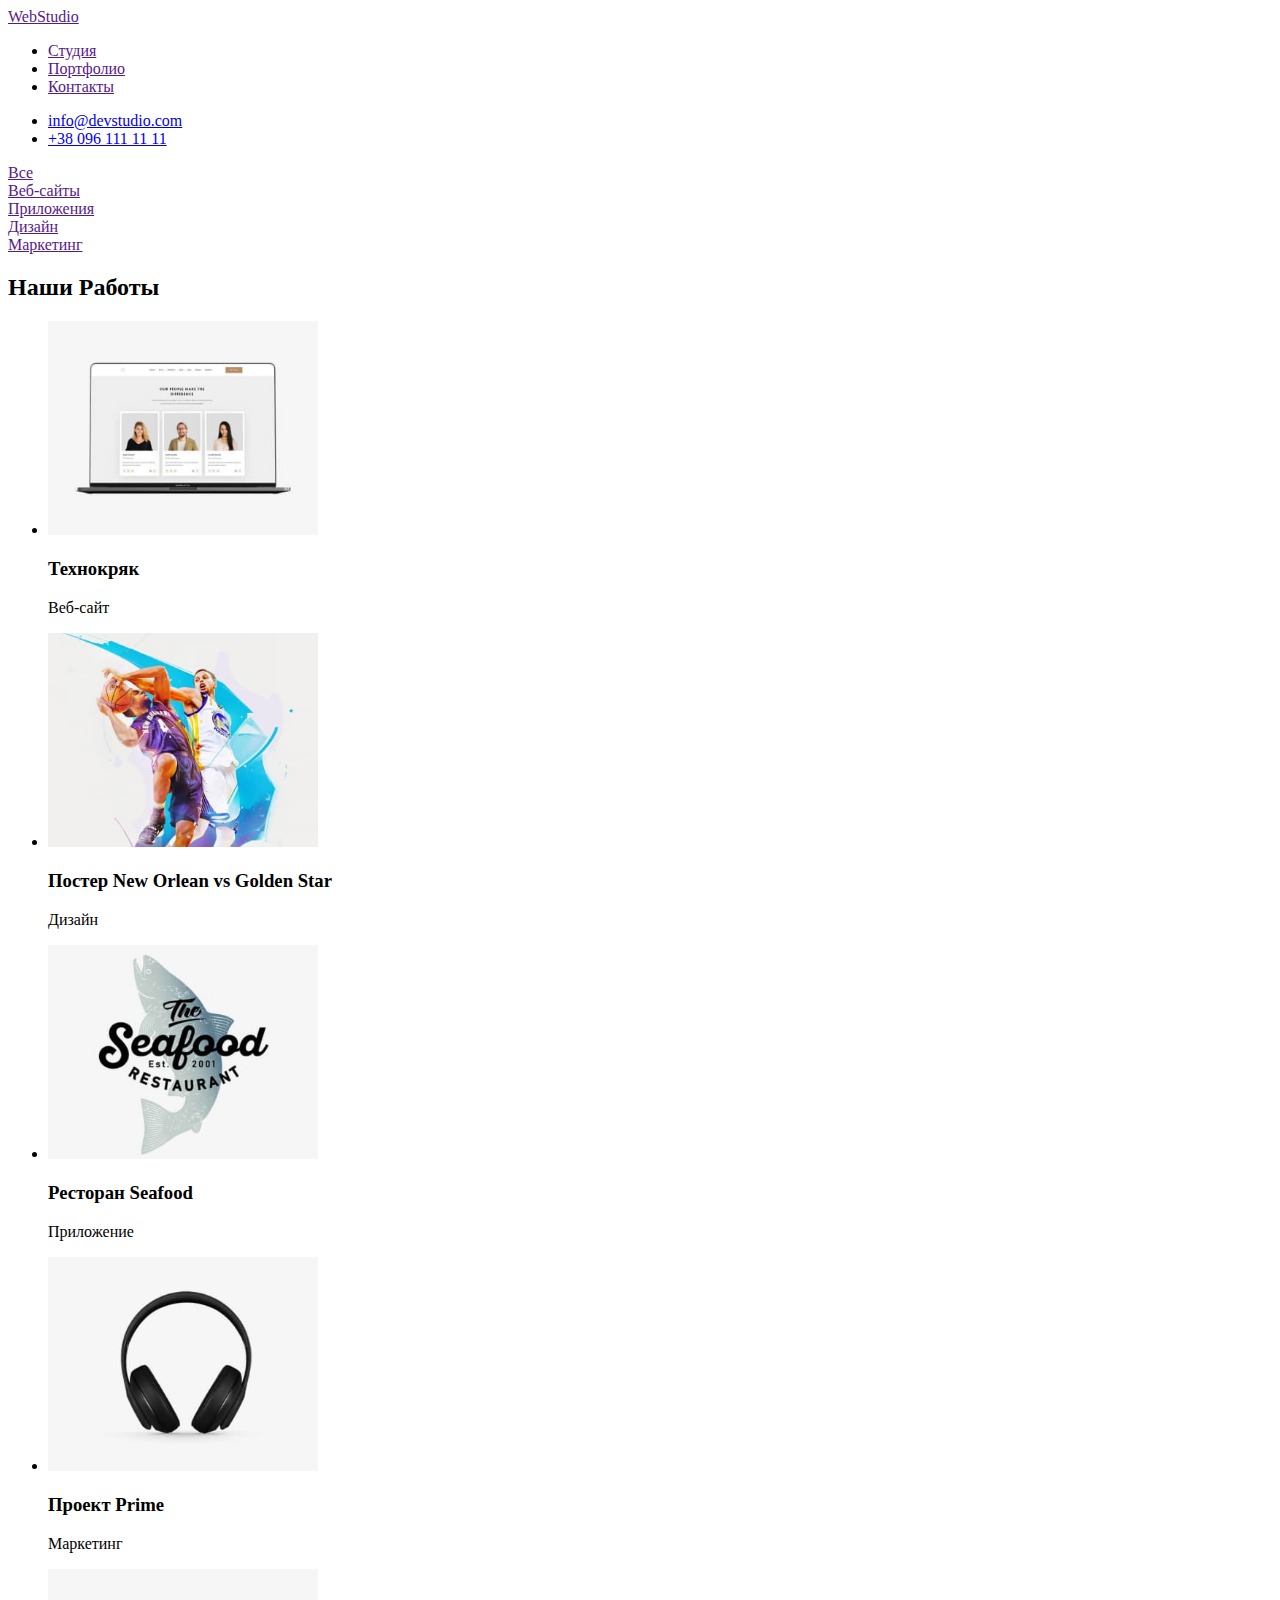
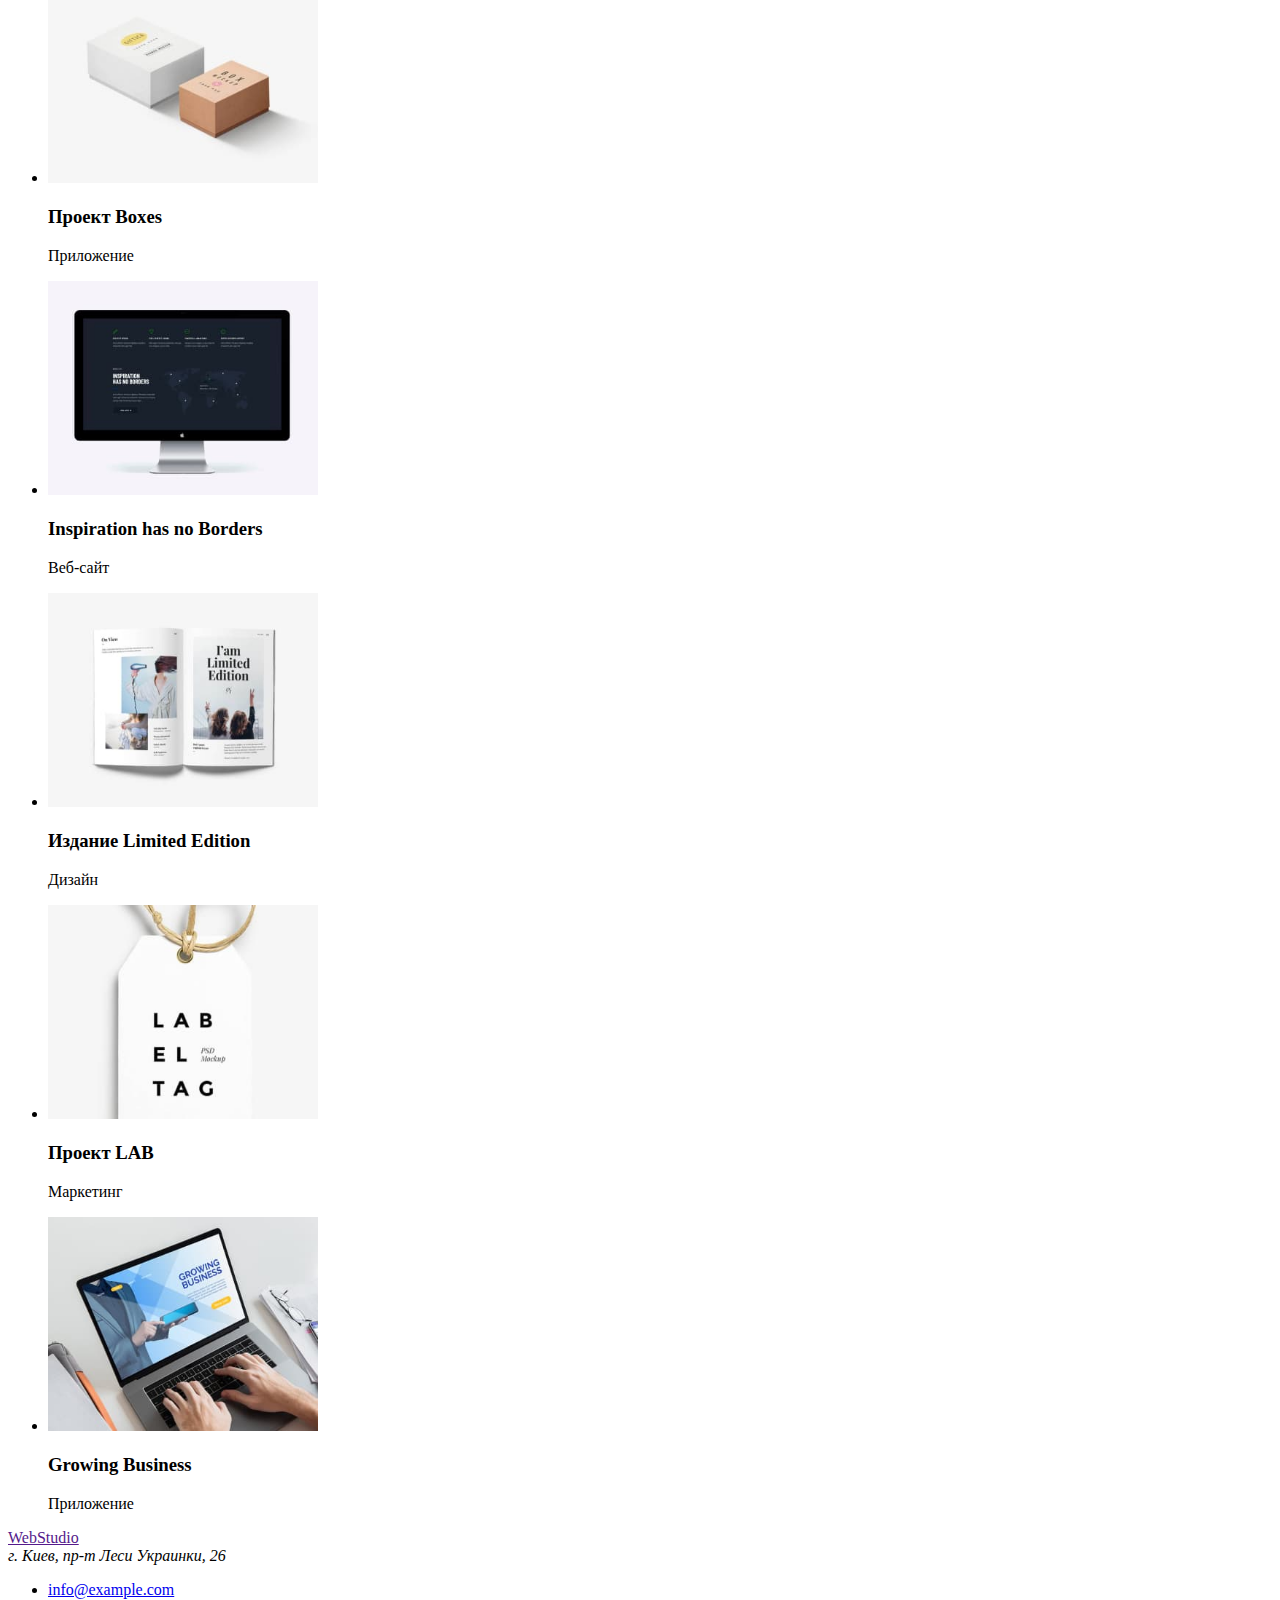
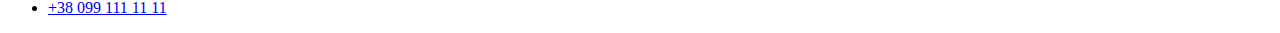
==== portfolio.html @ de70c95e "Pics pressed" ====
<!DOCTYPE html>
<html lang="en">
<head>
    <meta charset="UTF-8">
    <meta http-equiv="X-UA-Compatible" content="IE=edge">
    <meta name="viewport" content="width=device-width, initial-scale=1.0">
    <title>Document</title>
</head>
    <body>
        <header>
            <nav>
                <a href="">WebStudio</a>
                
                <ul>
                    <li><a href="">Студия</a></li>
                    <li><a href="">Портфолио</a></li>
                    <li><a href="">Контакты</a></li>
                
                </ul>
            </nav>

                <ul>
                    <li><a href="mailto:">info@devstudio.com</a></li>
                    <li><a href="tel:">+38 096 111 11 11</a></li>
                </ul>

        </header>
        <main>
                       

<section>
<li><a href="">Все</a></li>
<li><a href="">Веб-сайты</a></li>
<li><a href="">Приложения</a></li>
<li><a href="">Дизайн</a></li>
<li><a href="">Маркетинг</a></li>
</section>
 
        <section>

            <h2>Наши Работы</h2>

            <ul>
                <li>
                    <img src="./img/1.jpg" alt="Технокряк" width="270">
                    <h3>Технокряк</h3>
                    <p>
                        Веб-сайт
                    </p>
                </li>

                <li>
                    <img src="./img/2.jpg" alt="NO" width="270">
                    <h3>Постер New Orlean vs Golden Star</h3>
                    <p>
                        Дизайн
                    </p>
                </li>

                <li>
                    <img src="./img/3.jpg" alt="Resto" width="270">
                    <h3>Ресторан Seafood</h3>
                    <p>
                        Приложение
                    </p>
                </li>

                <li>
                    <img src="./img/4.jpg" alt="Уши" width="270">
                    <h3>Проект Prime</h3>
                    <p>
                        Маркетинг
                    </p>
                </li>

                <li>
                    <img src="./img/5.jpg" alt="Коробки" width="270">
                    <h3>Проект Boxes</h3>
                    <p>
                        Приложение
                    </p>
                </li>

                <li>
                    <img src="./img/6.jpg" alt="Моник" width="270">
                    <h3>Inspiration has no Borders</h3>
                    <p>
                        Веб-сайт
                    </p>

                </li><li>
                    <img src="./img/7.jpg" alt="Книга" width="270">
                    <h3>Издание Limited Edition</h3>
                    <p>
                        Дизайн
                    </p>
                </li>

                <li>
                    <img src="./img/8.jpg" alt="Бирка" width="270">
                    <h3>Проект LAB</h3>
                    <p>
                        Маркетинг
                    </p>
                </li>

                <li>
                    <img src="./img/9.jpg" alt="Ноут" width="270">
                    <h3>Growing Business</h3>
                    <p>
                        Приложение
                    </p>
                </li>
            </ul>
        </section>
        </main>
        <footer>
            
                <a href="">WebStudio</a>
                <address>г. Киев, пр-т Леси Украинки, 26</address>
                    
            <ul>
                <li><a href="mailto:">info@example.com</a></li>
                <li><a href="tel:">+38 099 111 11 11</a></li>
            </ul>
        </footer>

    </body>
</html>
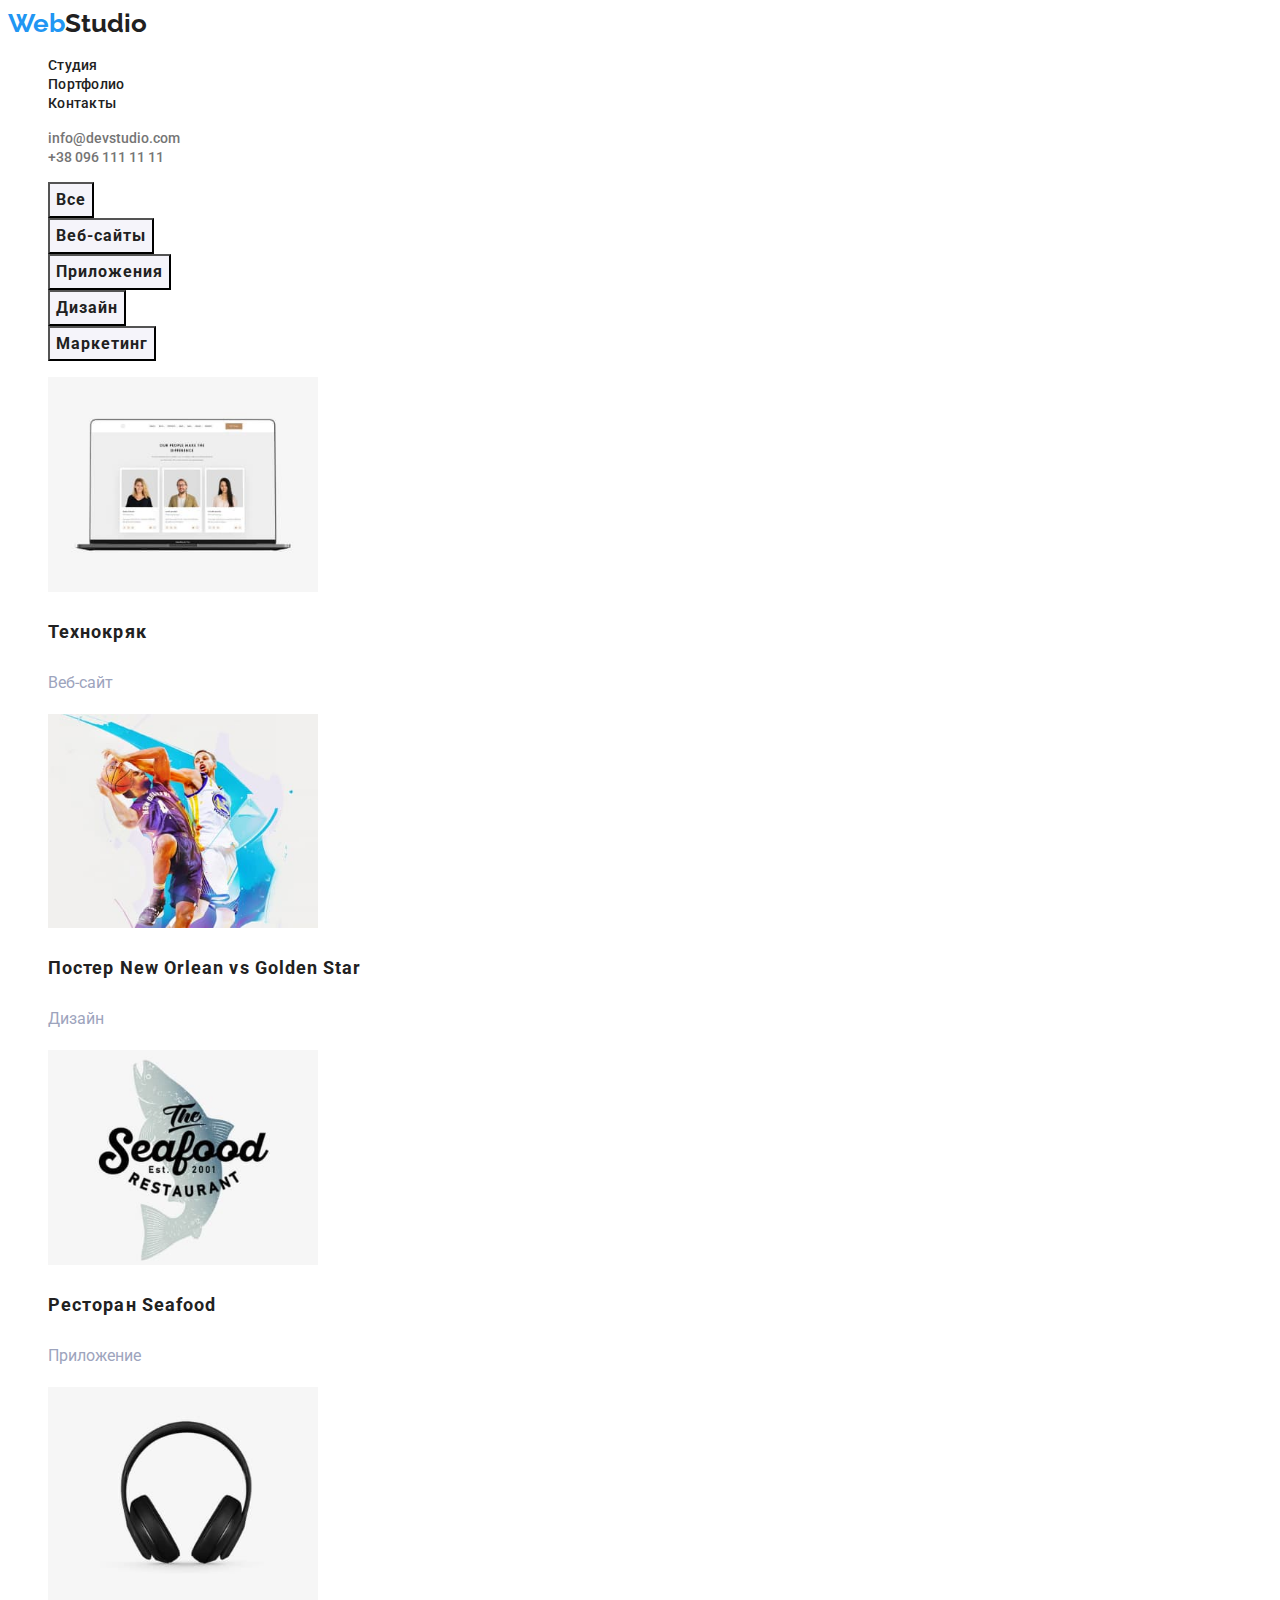
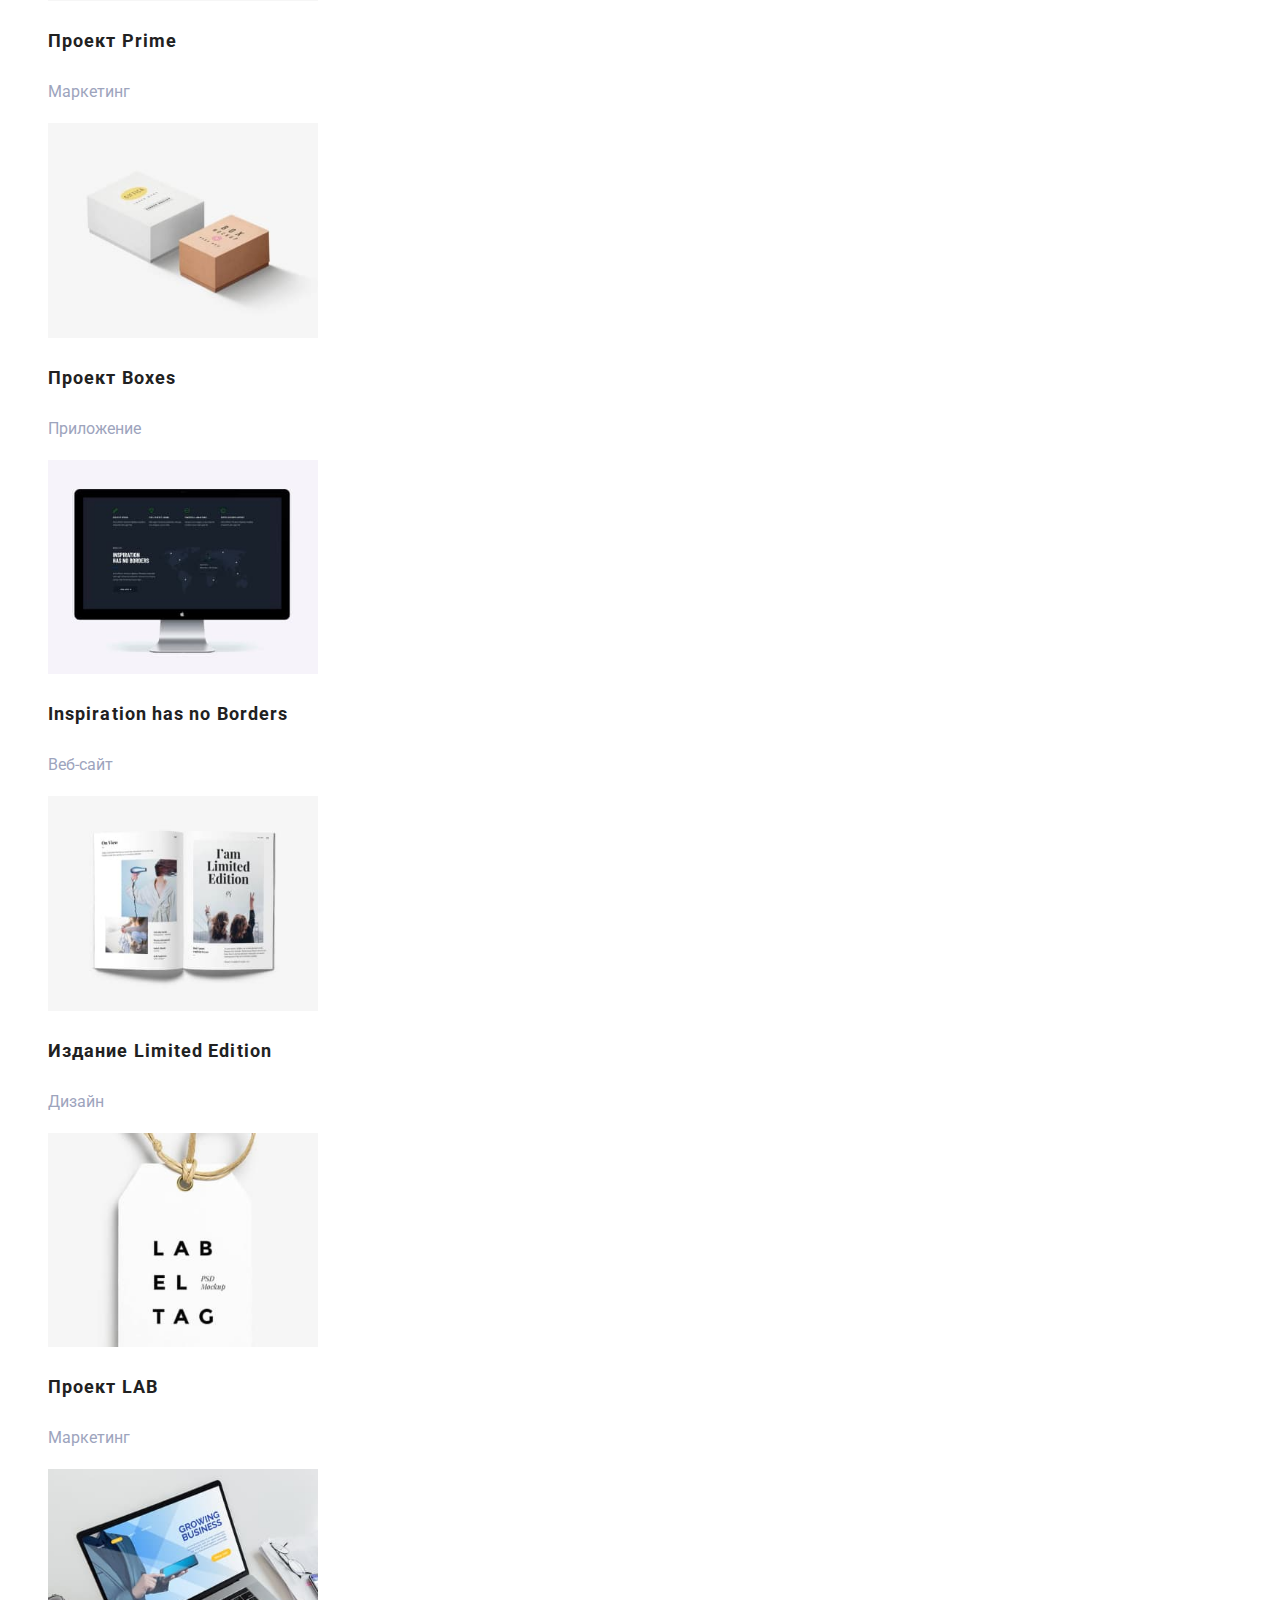
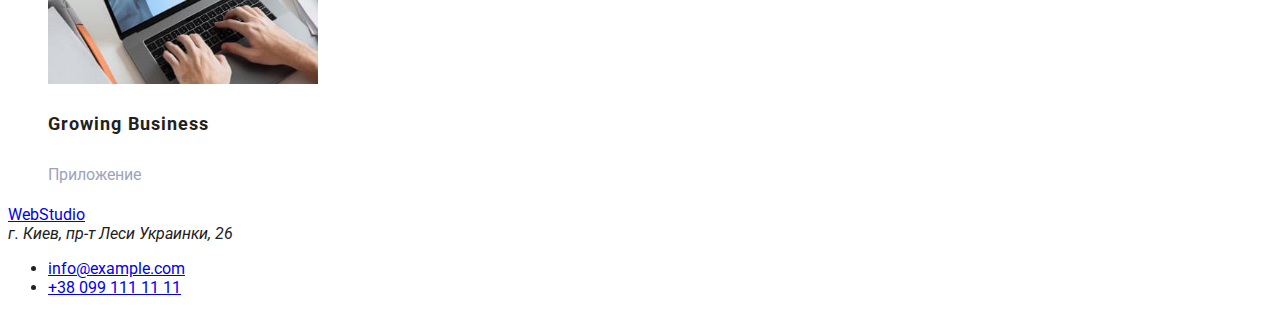
==== commit 4160786b: "Modified" ====
--- a/portfolio.html
+++ b/portfolio.html
@@ -1,50 +1,63 @@
 <!DOCTYPE html>
-<html lang="en">
+<html lang="ru">
+
 <head>
     <meta charset="UTF-8">
     <meta http-equiv="X-UA-Compatible" content="IE=edge">
     <meta name="viewport" content="width=device-width, initial-scale=1.0">
-    <title>Document</title>
+    <title>Portfolio</title>
+    <link rel="stylesheet" href="./css/styles.css">
+    <link rel="preconnect" href="https://fonts.googleapis.com">
+    <link rel="preconnect" href="https://fonts.gstatic.com" crossorigin>
+    <link
+        href="https://fonts.googleapis.com/css2?family=Raleway:wght@700&family=Roboto:wght@400;500;700;900&display=swap"
+        rel="stylesheet">
+    <link rel="stylesheet" href="./css/styles.css" />
 </head>
-    <body>
-        <header>
-            <nav>
-                <a href="">WebStudio</a>
-                
-                <ul>
-                    <li><a href="">Студия</a></li>
-                    <li><a href="">Портфолио</a></li>
-                    <li><a href="">Контакты</a></li>
-                
-                </ul>
-            </nav>
 
-                <ul>
-                    <li><a href="mailto:">info@devstudio.com</a></li>
-                    <li><a href="tel:">+38 096 111 11 11</a></li>
-                </ul>
+<body>
+    <header>
+        <nav>
+            <a href="./index.html" class="logo">
 
-        </header>
+                <span class="accent">Web</span>Studio</a>
+
+            <ul class="list">
+                <li><a href="./index.html" class="header-link link">Студия</a></li>
+                <li><a href="./portfolio.html" class="header-link link">Портфолио</a></li>
+                <li><a href="" class="header-link link">Контакты</a></li>
+
+            </ul>
+        </nav>
+
+        <ul class="list">
+            <li><a href="mailto:" class="header-tel link">info@devstudio.com</a></li>
+            <li><a href="tel:+380961111111" class="header-tel link">+38 096 111 11 11</a></li>
+        </ul>
+
+    </header>
         <main>
                        
-
-<section>
-<li><a href="">Все</a></li>
-<li><a href="">Веб-сайты</a></li>
-<li><a href="">Приложения</a></li>
-<li><a href="">Дизайн</a></li>
-<li><a href="">Маркетинг</a></li>
-</section>
+            <section>
+            <h2 style='display: none;'>Направления</h2>
+            <ul>
+            <button type="button" class="button primary">Все</button>
+            <button type="button" class="button primary">Веб-сайты</button>
+            <button type="button" class="button primary">Приложения</button>
+            <button type="button" class="button primary">Дизайн</button>
+            <button type="button" class="button primary">Маркетинг</button>
+            </ul>
+            </section>
  
         <section>
 
-            <h2>Наши Работы</h2>
+            <h2 style='display: none;'>Наши Работы</h2>
 
-            <ul>
+            <ul class="list jobs">
                 <li>
                     <img src="./img/1.jpg" alt="Технокряк" width="270">
                     <h3>Технокряк</h3>
-                    <p>
+                    <p class="port-directions">
                         Веб-сайт
                     </p>
                 </li>
@@ -116,7 +129,7 @@
         </main>
         <footer>
             
-                <a href="">WebStudio</a>
+                <a href="index.html">WebStudio</a>
                 <address>г. Киев, пр-т Леси Украинки, 26</address>
                     
             <ul>
--- a/css/styles.css
+++ b/css/styles.css
@@ -0,0 +1,307 @@
+:root {
+  --header-color: #212121;
+  --second-header-color: #757575;
+  --first-title-color: #ffffff;
+  --second-title-color: #303030;
+  --first-btn-color: #ffffff;
+  --second-btn-color: #303030;
+  --third-btn-color: #f5f4fa;
+  --first-text-color: #303030;
+  --second-text-color: rgba(157, 164, 189, 0.6);
+  --third-text-color: #9da4bd;
+  --fourth-text-color: #555555;
+  --accent-color: #2196f3;
+  --footer-background: #2f303a;
+
+  #f5f4fa
+}
+
+body {
+  font-family: 'Roboto', sans-serif;
+  background-color: var(--first-title-color);
+  color: var(--header-color);
+}
+/* ------------------HEADER----------------------- */
+.logo {
+  font-family: 'Raleway', sans-serif;
+  font-weight: 700;
+  text-decoration: none;
+  font-size: 26px;
+  line-height: 1.19;
+  color: var(--header-color);
+}
+
+.accent {
+  color: var(--accent-color);
+}
+
+.list {
+  list-style: none;
+}
+
+.link {
+  text-decoration: none;
+}
+
+.header {
+  background-color: #ffffff;
+}
+
+.header-tel {
+  font-weight: 500;
+  font-size: 14px;
+  line-height: 16px;
+  letter-spacing: 1.14;
+  color: var(--second-header-color);
+}
+
+.jobs h3 {
+  font-size: 18px;
+  line-height: 2;
+  letter-spacing: 0.06em;
+}
+
+.jobs p {
+  color: var(--third-text-color);
+  font-size: 16px;
+  line-height: 1.87;
+}
+
+
+
+
+
+.header-link {
+  font-weight: 500;
+  font-size: 14px;
+  line-height: 1.14;
+  letter-spacing: 0.02em;
+  color: var(--header-color);
+}
+
+.header-link:hover,
+.header-link:focus {
+  color: var(--accent-color);
+}
+
+.header-tel:hover,
+.header-tel:focus {
+  color: var(--accent-color);
+}
+
+.header-btn {
+  color: var(--first-btn-color);
+}
+/*---------------Buttons------------------*/
+
+.button.primary {
+  color: var(--header-color);
+  background-color: var(--third-btn-color);
+  font-family: inherit;
+  font-weight: 700;
+  font-size: 16px;
+  line-height: 1.87;
+  display: flex;
+  align-items: center;
+  text-align: center;
+  letter-spacing: 0.06em;
+}
+
+.button.primary:hover,
+.button.primary:focus {
+  color: var(--first-btn-color);
+  background-color: var(--accent-color);
+}
+
+.button {
+  cursor: pointer;
+  color: var(--secondary-text-color);
+  font-family: inherit;
+}
+
+
+
+/*---------------Buttons------------------*/
+
+/**-----------------COMPONENTS----------------------- */
+
+.a-title {
+  font-size: 14px;
+  line-height: 1.14;
+  letter-spacing: 0.03em;
+  text-transform: uppercase;
+  color: var(--header-color);
+}
+
+.text-title {
+  font-size: 14px;
+  line-height: 1.71;
+  color: var(--second-header-color);
+}
+
+.about-us {
+  font-size: 36px;
+  line-height: 1.17px;
+  text-align: center;
+  letter-spacing: 0.03em;
+  color: var(--header-color);
+}
+
+.our-team-names {
+  font-weight: 500;
+  font-size: 16px;
+  line-height: 1.19;
+  color: var(--header-color);
+}
+
+.our-team-posts {
+  font-weight: 500;
+  font-size: 16px;
+  line-height: 1.19;
+  letter-spacing: 0.03em;
+  color: var(--second-header-color);
+}
+
+.pre-title {
+  font-weight: 600;
+  font-size: 11px;
+  line-height: 1.36;
+  letter-spacing: 0.1em;
+  text-transform: uppercase;
+}
+
+.btn {
+  font-family: Roboto;
+  font-style: 500;
+  font-weight: bold;
+  font-size: 16px;
+  line-height: 1.88;
+}
+
+.title {
+  font-family: 'Raleway', sans-serif;
+  font-weight: 700;
+  font-size: 42px;
+  line-height: 1.17;
+  letter-spacing: 0.05em;
+}
+
+.after-title {
+  font-size: 18px;
+  line-height: 1.67;
+  letter-spacing: 0.02em;
+}
+
+/* ------------------HERO----------------------- */
+
+.hero {
+  background-color: #2f303a;
+}
+
+.hero-link {
+  font-style: normal;
+  font-weight: 900;
+  font-size: 44px;
+  line-height: 1.36;
+  text-align: center;
+  letter-spacing: 0.06em;
+  text-transform: uppercase;
+  color: var(--first-title-color);
+}
+
+.hero-btn {
+  font-style: normal;
+  font-weight: bold;
+  font-size: 16px;
+  line-height: 1.87;
+  display: flex;
+  align-items: center;
+  text-align: center;
+  letter-spacing: 0.06em;
+  color: var(--first-btn-color);
+  background-color: #2196f3;
+}
+
+.hero-link:hover,
+.hero-link:focus {
+  color: var(--accent-color);
+}
+
+.hero-btn:hover,
+.hero-btn:focus {
+  color: var(--header-color);
+}
+.hero-pre-title {
+  color: var(--second-text-color);
+}
+
+.hero-title {
+  color: var(--first-title-color);
+  font-family: 'Raleway', sans-serif;
+  font-weight: 700;
+  font-size: 72px;
+  line-height: calc(85 / 72);
+  letter-spacing: 0.05em;
+}
+
+.hero-after-title {
+  color: var(--third-text-color);
+}
+
+.features-list .text {
+  color: var(--primary-text-color);
+  font-size: 14px;
+  line-height: 1.71;
+}
+
+/*------------------ABOUT----------------------- */
+
+.about-pre-title {
+  color: var(--first-text-color);
+}
+
+.about-title {
+  color: var(--second-title-color);
+}
+
+.about-after-title {
+  color: var(--fourth-text-color);
+}
+
+.about-text {
+  font-size: 14px;
+  line-height: 1.86;
+  letter-spacing: 0.02em;
+  color: var(--fourth-text-color);
+}
+
+.about-btn {
+  color: var(--second-btn-color);
+}
+/* Футер */
+
+.footer {
+  background-color: var(--footer-background);
+}
+
+.logo-second-part {
+  color: var(--first-title-color);
+}
+
+.address {
+  color: var(--first-title-color);
+  font-style: normal;
+  font-size: 14px;
+  line-height: 1.71;
+  text-decoration: none;
+}
+
+.address .button {
+  color: rgba(255, 255, 255, 0.6);
+  text-decoration: none;
+}
+
+.address .button:hover,
+.address .button:focus {
+  color: var(--accent-color);
+}
--- a/css/styles.css
+++ b/css/styles.css
@@ -0,0 +1,307 @@
+:root {
+  --header-color: #212121;
+  --second-header-color: #757575;
+  --first-title-color: #ffffff;
+  --second-title-color: #303030;
+  --first-btn-color: #ffffff;
+  --second-btn-color: #303030;
+  --third-btn-color: #f5f4fa;
+  --first-text-color: #303030;
+  --second-text-color: rgba(157, 164, 189, 0.6);
+  --third-text-color: #9da4bd;
+  --fourth-text-color: #555555;
+  --accent-color: #2196f3;
+  --footer-background: #2f303a;
+
+  #f5f4fa
+}
+
+body {
+  font-family: 'Roboto', sans-serif;
+  background-color: var(--first-title-color);
+  color: var(--header-color);
+}
+/* ------------------HEADER----------------------- */
+.logo {
+  font-family: 'Raleway', sans-serif;
+  font-weight: 700;
+  text-decoration: none;
+  font-size: 26px;
+  line-height: 1.19;
+  color: var(--header-color);
+}
+
+.accent {
+  color: var(--accent-color);
+}
+
+.list {
+  list-style: none;
+}
+
+.link {
+  text-decoration: none;
+}
+
+.header {
+  background-color: #ffffff;
+}
+
+.header-tel {
+  font-weight: 500;
+  font-size: 14px;
+  line-height: 16px;
+  letter-spacing: 1.14;
+  color: var(--second-header-color);
+}
+
+.jobs h3 {
+  font-size: 18px;
+  line-height: 2;
+  letter-spacing: 0.06em;
+}
+
+.jobs p {
+  color: var(--third-text-color);
+  font-size: 16px;
+  line-height: 1.87;
+}
+
+
+
+
+
+.header-link {
+  font-weight: 500;
+  font-size: 14px;
+  line-height: 1.14;
+  letter-spacing: 0.02em;
+  color: var(--header-color);
+}
+
+.header-link:hover,
+.header-link:focus {
+  color: var(--accent-color);
+}
+
+.header-tel:hover,
+.header-tel:focus {
+  color: var(--accent-color);
+}
+
+.header-btn {
+  color: var(--first-btn-color);
+}
+/*---------------Buttons------------------*/
+
+.button.primary {
+  color: var(--header-color);
+  background-color: var(--third-btn-color);
+  font-family: inherit;
+  font-weight: 700;
+  font-size: 16px;
+  line-height: 1.87;
+  display: flex;
+  align-items: center;
+  text-align: center;
+  letter-spacing: 0.06em;
+}
+
+.button.primary:hover,
+.button.primary:focus {
+  color: var(--first-btn-color);
+  background-color: var(--accent-color);
+}
+
+.button {
+  cursor: pointer;
+  color: var(--secondary-text-color);
+  font-family: inherit;
+}
+
+
+
+/*---------------Buttons------------------*/
+
+/**-----------------COMPONENTS----------------------- */
+
+.a-title {
+  font-size: 14px;
+  line-height: 1.14;
+  letter-spacing: 0.03em;
+  text-transform: uppercase;
+  color: var(--header-color);
+}
+
+.text-title {
+  font-size: 14px;
+  line-height: 1.71;
+  color: var(--second-header-color);
+}
+
+.about-us {
+  font-size: 36px;
+  line-height: 1.17px;
+  text-align: center;
+  letter-spacing: 0.03em;
+  color: var(--header-color);
+}
+
+.our-team-names {
+  font-weight: 500;
+  font-size: 16px;
+  line-height: 1.19;
+  color: var(--header-color);
+}
+
+.our-team-posts {
+  font-weight: 500;
+  font-size: 16px;
+  line-height: 1.19;
+  letter-spacing: 0.03em;
+  color: var(--second-header-color);
+}
+
+.pre-title {
+  font-weight: 600;
+  font-size: 11px;
+  line-height: 1.36;
+  letter-spacing: 0.1em;
+  text-transform: uppercase;
+}
+
+.btn {
+  font-family: Roboto;
+  font-style: 500;
+  font-weight: bold;
+  font-size: 16px;
+  line-height: 1.88;
+}
+
+.title {
+  font-family: 'Raleway', sans-serif;
+  font-weight: 700;
+  font-size: 42px;
+  line-height: 1.17;
+  letter-spacing: 0.05em;
+}
+
+.after-title {
+  font-size: 18px;
+  line-height: 1.67;
+  letter-spacing: 0.02em;
+}
+
+/* ------------------HERO----------------------- */
+
+.hero {
+  background-color: #2f303a;
+}
+
+.hero-link {
+  font-style: normal;
+  font-weight: 900;
+  font-size: 44px;
+  line-height: 1.36;
+  text-align: center;
+  letter-spacing: 0.06em;
+  text-transform: uppercase;
+  color: var(--first-title-color);
+}
+
+.hero-btn {
+  font-style: normal;
+  font-weight: bold;
+  font-size: 16px;
+  line-height: 1.87;
+  display: flex;
+  align-items: center;
+  text-align: center;
+  letter-spacing: 0.06em;
+  color: var(--first-btn-color);
+  background-color: #2196f3;
+}
+
+.hero-link:hover,
+.hero-link:focus {
+  color: var(--accent-color);
+}
+
+.hero-btn:hover,
+.hero-btn:focus {
+  color: var(--header-color);
+}
+.hero-pre-title {
+  color: var(--second-text-color);
+}
+
+.hero-title {
+  color: var(--first-title-color);
+  font-family: 'Raleway', sans-serif;
+  font-weight: 700;
+  font-size: 72px;
+  line-height: calc(85 / 72);
+  letter-spacing: 0.05em;
+}
+
+.hero-after-title {
+  color: var(--third-text-color);
+}
+
+.features-list .text {
+  color: var(--primary-text-color);
+  font-size: 14px;
+  line-height: 1.71;
+}
+
+/*------------------ABOUT----------------------- */
+
+.about-pre-title {
+  color: var(--first-text-color);
+}
+
+.about-title {
+  color: var(--second-title-color);
+}
+
+.about-after-title {
+  color: var(--fourth-text-color);
+}
+
+.about-text {
+  font-size: 14px;
+  line-height: 1.86;
+  letter-spacing: 0.02em;
+  color: var(--fourth-text-color);
+}
+
+.about-btn {
+  color: var(--second-btn-color);
+}
+/* Футер */
+
+.footer {
+  background-color: var(--footer-background);
+}
+
+.logo-second-part {
+  color: var(--first-title-color);
+}
+
+.address {
+  color: var(--first-title-color);
+  font-style: normal;
+  font-size: 14px;
+  line-height: 1.71;
+  text-decoration: none;
+}
+
+.address .button {
+  color: rgba(255, 255, 255, 0.6);
+  text-decoration: none;
+}
+
+.address .button:hover,
+.address .button:focus {
+  color: var(--accent-color);
+}
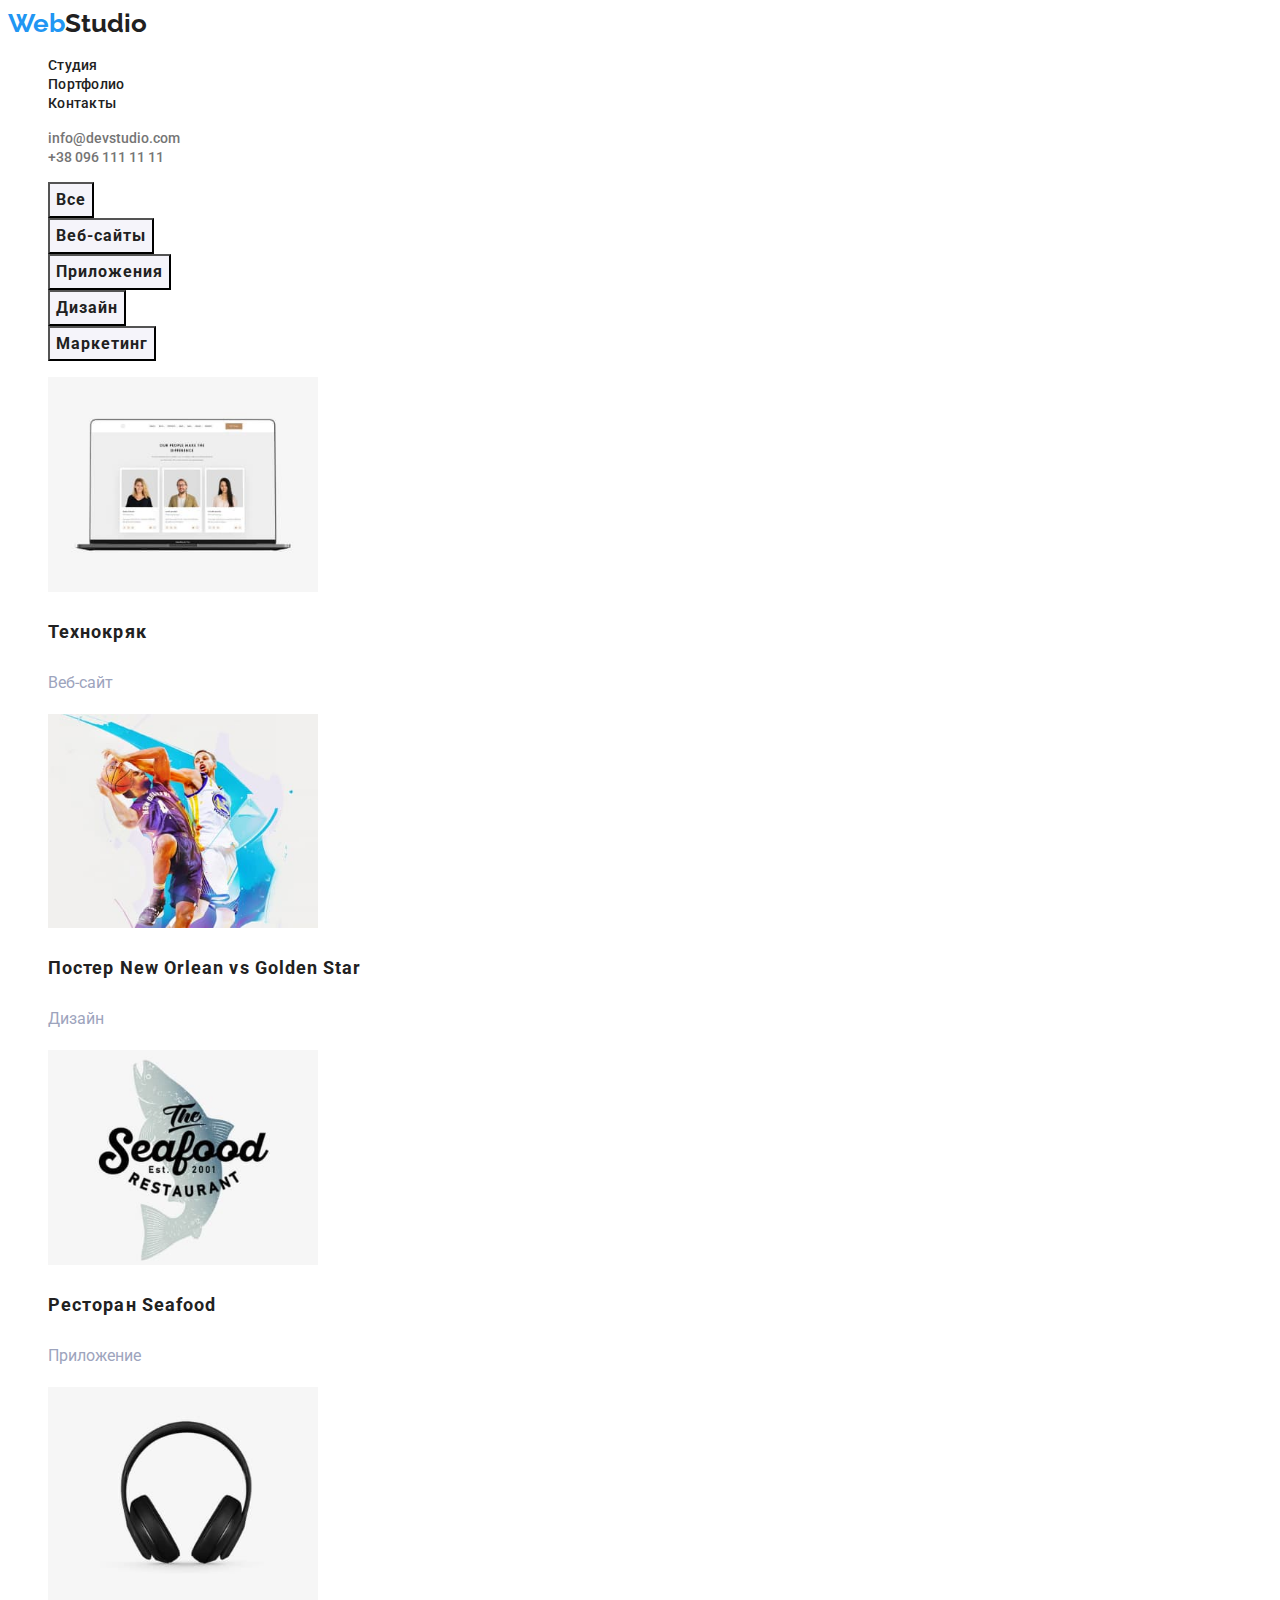
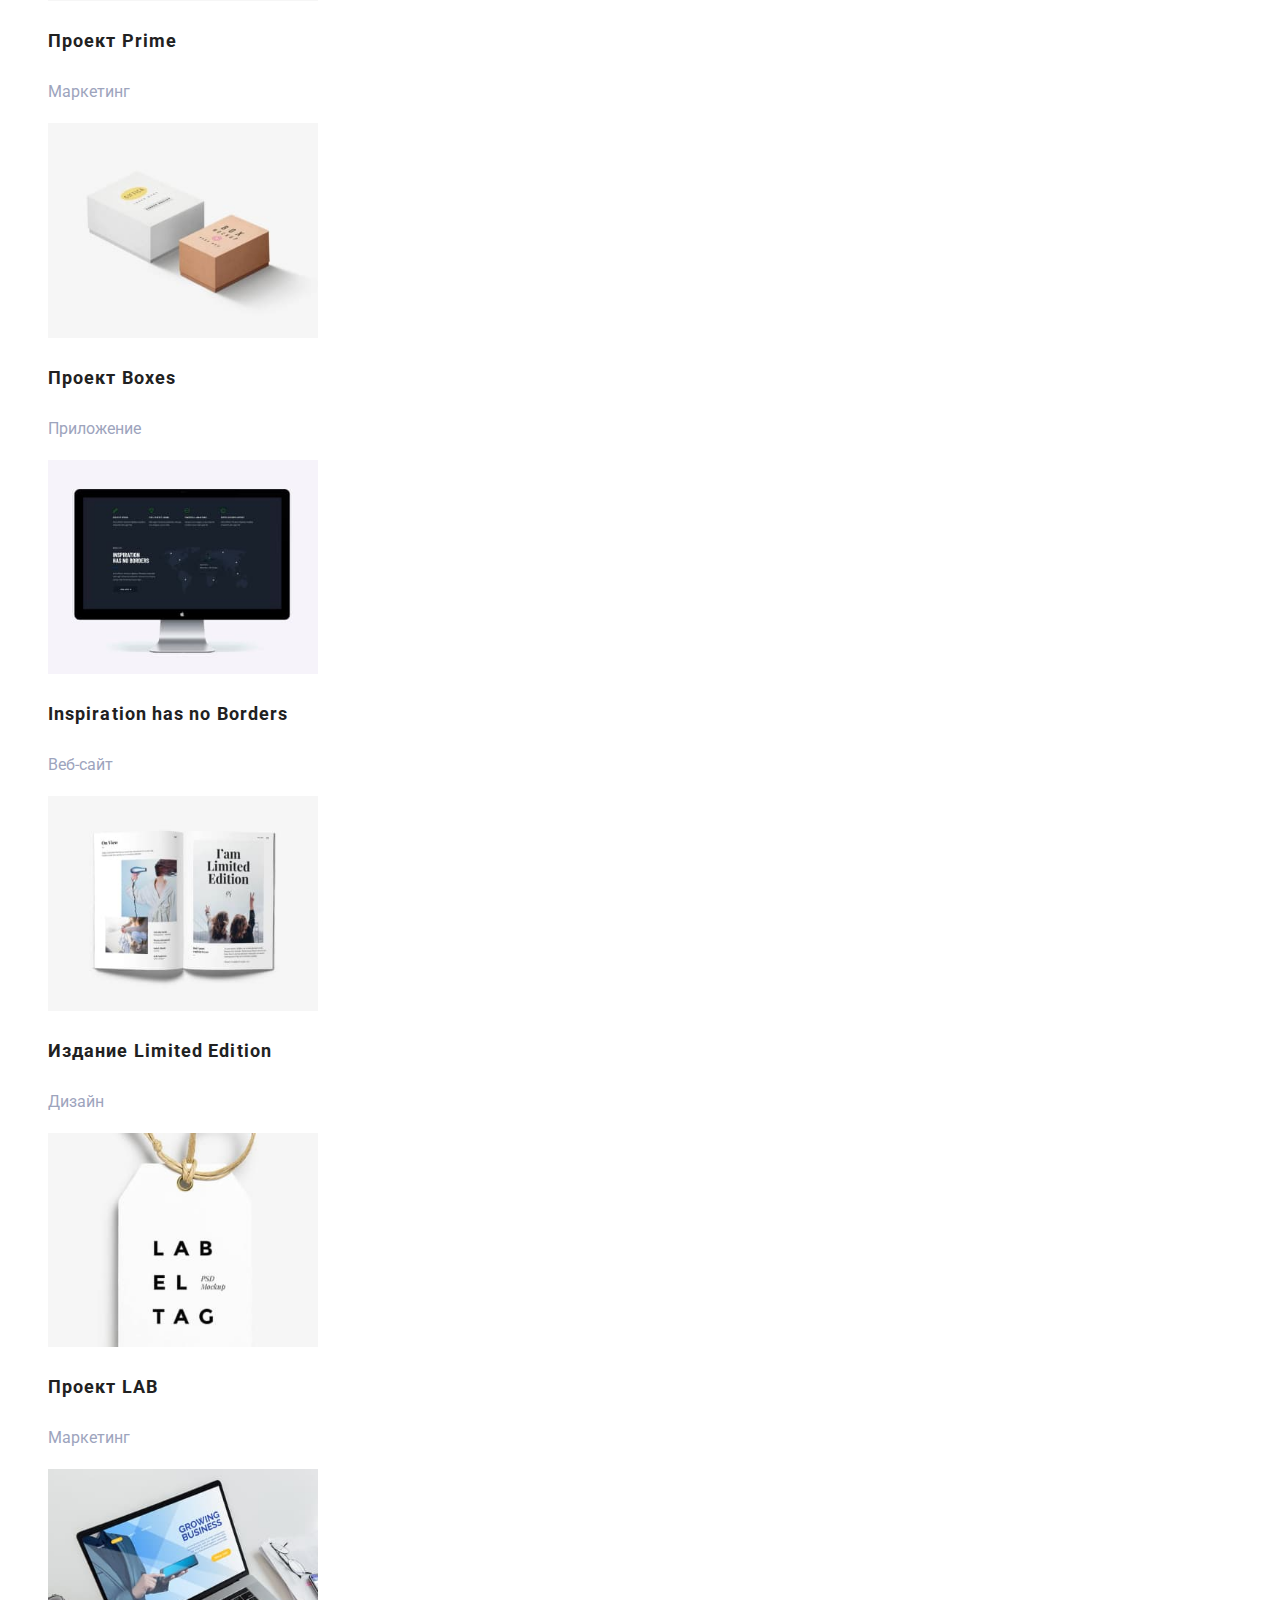
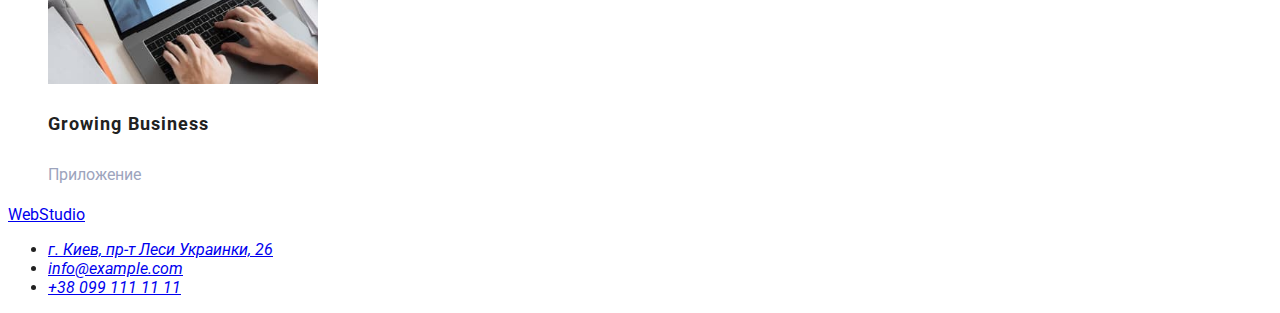
==== commit cf26f095: "Addresses" ====
--- a/portfolio.html
+++ b/portfolio.html
@@ -128,14 +128,16 @@
         </section>
         </main>
         <footer>
+                    <a href="index.html">WebStudio</a>
+                    <address>
+                        <ul>
+                            <li><a href="https://goo.gl/maps/rf4UaAymwSUTTW86A">г. Киев, пр-т Леси Украинки, 26</a></li>
+                            <li><a href="mailto:">info@example.com</a></li>
+                            <li><a href="tel:">+38 099 111 11 11</a></li>
+                        </ul>
+                    </address>
             
-                <a href="index.html">WebStudio</a>
-                <address>г. Киев, пр-т Леси Украинки, 26</address>
-                    
-            <ul>
-                <li><a href="mailto:">info@example.com</a></li>
-                <li><a href="tel:">+38 099 111 11 11</a></li>
-            </ul>
+                
         </footer>
 
     </body>
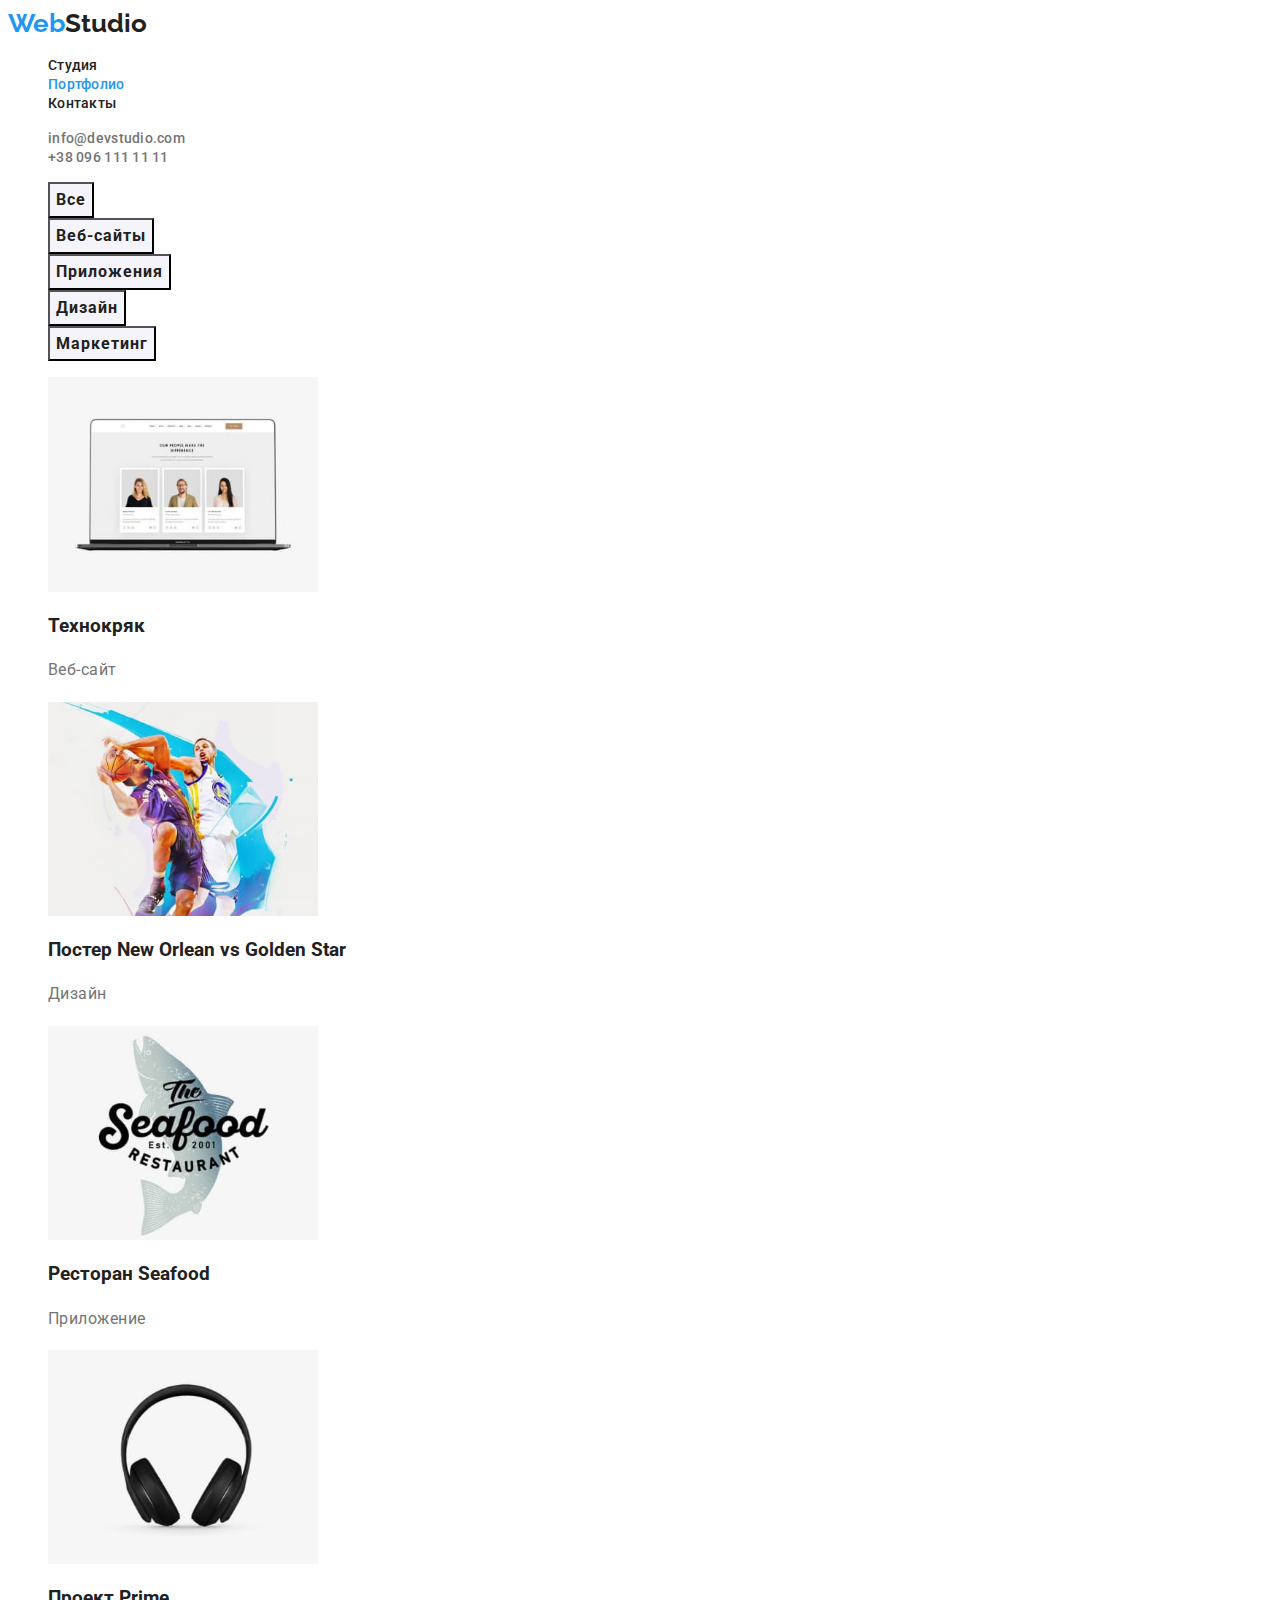
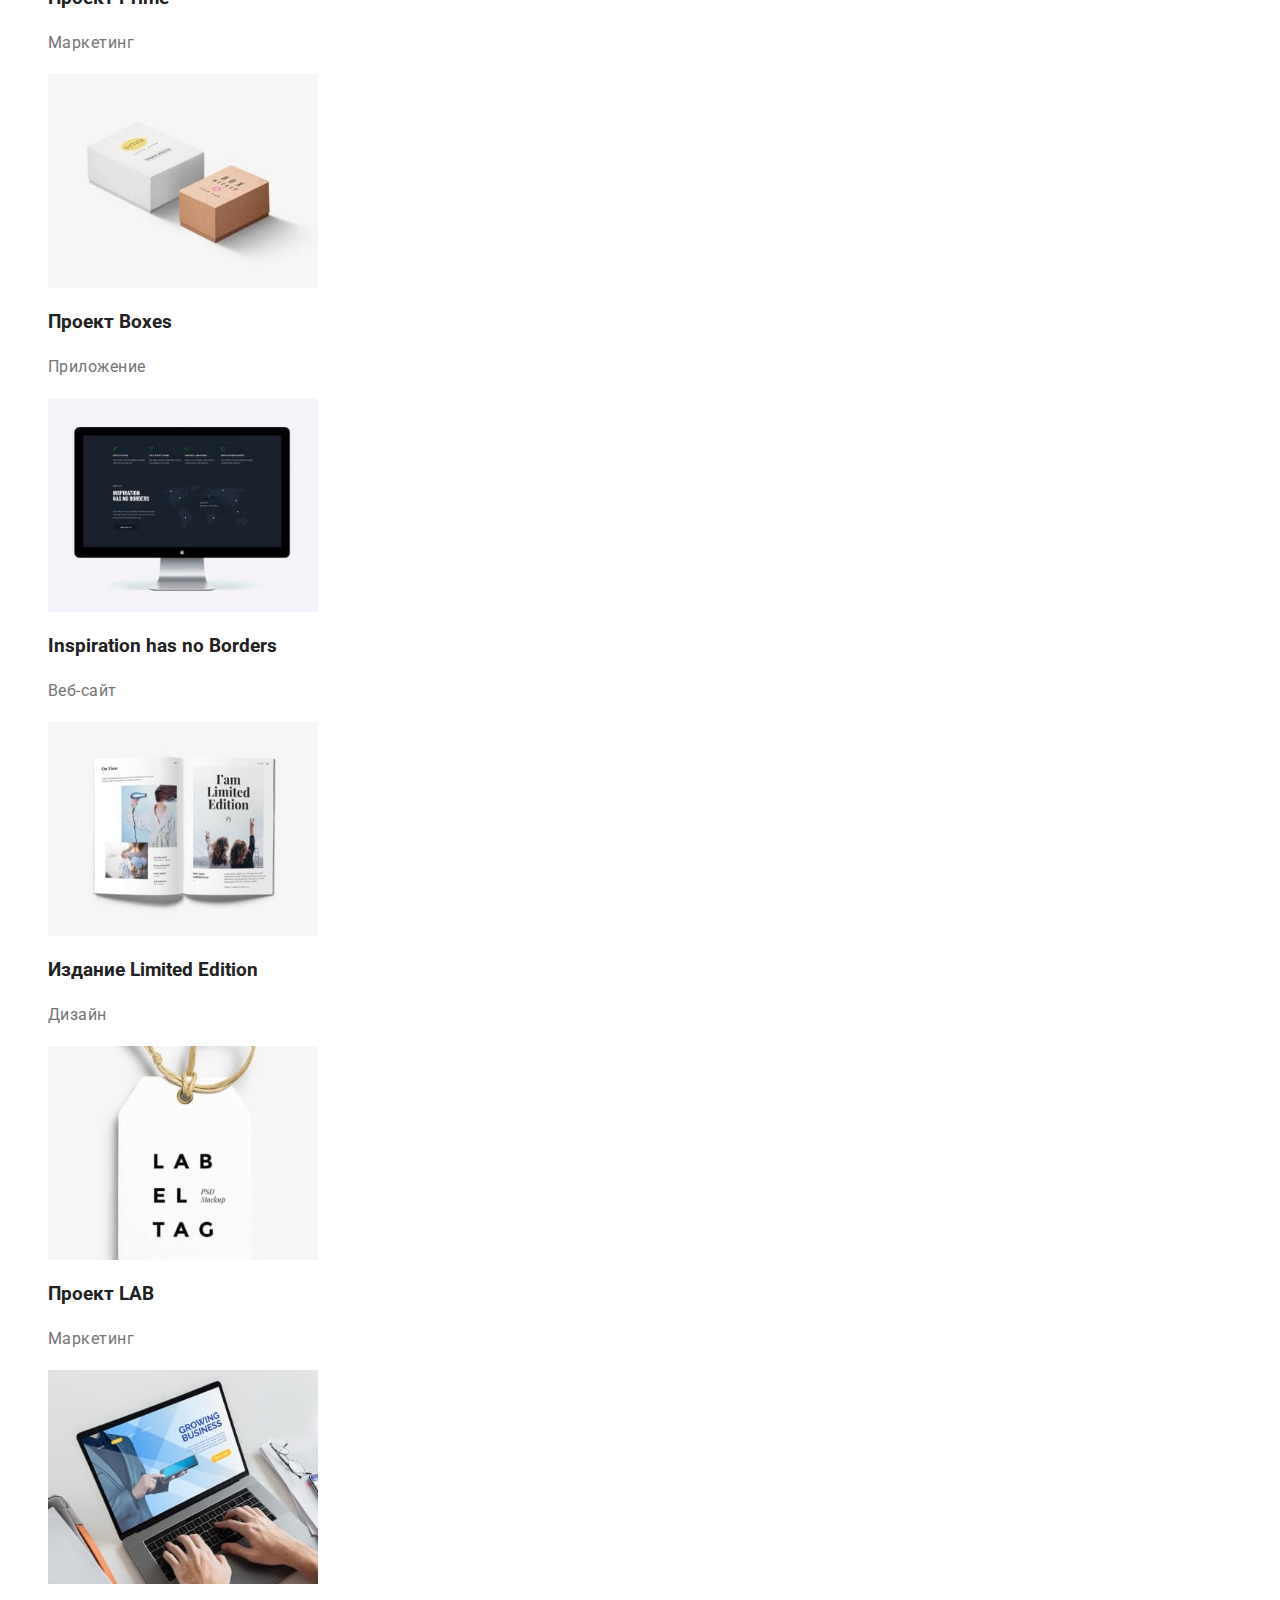
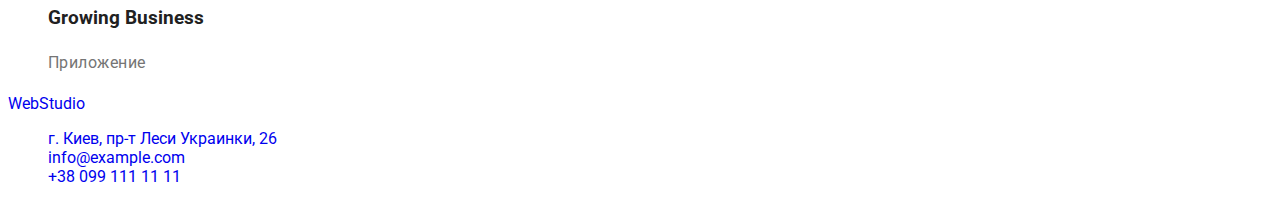
==== commit a9926acd: "+ Corrections" ====
--- a/portfolio.html
+++ b/portfolio.html
@@ -24,7 +24,7 @@
 
             <ul class="list">
                 <li><a href="./index.html" class="header-link link">Студия</a></li>
-                <li><a href="./portfolio.html" class="header-link link">Портфолио</a></li>
+                <li><a href="./portfolio.html" class="header-link link active">Портфолио</a></li>
                 <li><a href="" class="header-link link">Контакты</a></li>
 
             </ul>
@@ -39,25 +39,22 @@
         <main>
                        
             <section>
-            <h2 style='display: none;'>Направления</h2>
-            <ul>
-            <button type="button" class="button primary">Все</button>
-            <button type="button" class="button primary">Веб-сайты</button>
-            <button type="button" class="button primary">Приложения</button>
-            <button type="button" class="button primary">Дизайн</button>
-            <button type="button" class="button primary">Маркетинг</button>
+            <h2 style='display: none;'>Направления + Наши работы</h2>
+            <ul class="list">
+            <li><button type="button" class="button primary">Все</button></li>
+            <li><button type="button" class="button primary">Веб-сайты</button></li>
+            <li><button type="button" class="button primary">Приложения</button></li>
+            <li><button type="button" class="button primary">Дизайн</button></li>
+            <li><button type="button" class="button primary">Маркетинг</button></li>
             </ul>
-            </section>
- 
-        <section>
+            
 
-            <h2 style='display: none;'>Наши Работы</h2>
 
-            <ul class="list jobs">
+            <ul class="list">
                 <li>
                     <img src="./img/1.jpg" alt="Технокряк" width="270">
                     <h3>Технокряк</h3>
-                    <p class="port-directions">
+                    <p class="directions">
                         Веб-сайт
                     </p>
                 </li>
@@ -65,7 +62,7 @@
                 <li>
                     <img src="./img/2.jpg" alt="NO" width="270">
                     <h3>Постер New Orlean vs Golden Star</h3>
-                    <p>
+                    <p class="directions">
                         Дизайн
                     </p>
                 </li>
@@ -73,7 +70,7 @@
                 <li>
                     <img src="./img/3.jpg" alt="Resto" width="270">
                     <h3>Ресторан Seafood</h3>
-                    <p>
+                    <p class="directions">
                         Приложение
                     </p>
                 </li>
@@ -81,7 +78,7 @@
                 <li>
                     <img src="./img/4.jpg" alt="Уши" width="270">
                     <h3>Проект Prime</h3>
-                    <p>
+                    <p class="directions">
                         Маркетинг
                     </p>
                 </li>
@@ -89,7 +86,7 @@
                 <li>
                     <img src="./img/5.jpg" alt="Коробки" width="270">
                     <h3>Проект Boxes</h3>
-                    <p>
+                    <p class="directions">
                         Приложение
                     </p>
                 </li>
@@ -97,14 +94,14 @@
                 <li>
                     <img src="./img/6.jpg" alt="Моник" width="270">
                     <h3>Inspiration has no Borders</h3>
-                    <p>
+                    <p class="directions">
                         Веб-сайт
                     </p>
 
                 </li><li>
                     <img src="./img/7.jpg" alt="Книга" width="270">
                     <h3>Издание Limited Edition</h3>
-                    <p>
+                    <p class="directions">
                         Дизайн
                     </p>
                 </li>
@@ -112,7 +109,7 @@
                 <li>
                     <img src="./img/8.jpg" alt="Бирка" width="270">
                     <h3>Проект LAB</h3>
-                    <p>
+                    <p class="directions">
                         Маркетинг
                     </p>
                 </li>
@@ -120,20 +117,21 @@
                 <li>
                     <img src="./img/9.jpg" alt="Ноут" width="270">
                     <h3>Growing Business</h3>
-                    <p>
+                    <p class="directions">
                         Приложение
                     </p>
                 </li>
             </ul>
         </section>
         </main>
+
         <footer>
-                    <a href="index.html">WebStudio</a>
+                    <a href="index.html" class="link">WebStudio</a>
                     <address>
-                        <ul>
-                            <li><a href="https://goo.gl/maps/rf4UaAymwSUTTW86A">г. Киев, пр-т Леси Украинки, 26</a></li>
-                            <li><a href="mailto:">info@example.com</a></li>
-                            <li><a href="tel:">+38 099 111 11 11</a></li>
+                        <ul class="list">
+                            <li><a href="https://goo.gl/maps/rf4UaAymwSUTTW86A" class="link">г. Киев, пр-т Леси Украинки, 26</a></li>
+                            <li><a href="mailto:" class="link">info@example.com</a></li>
+                            <li><a href="tel:" class="link">+38 099 111 11 11</a></li>
                         </ul>
                     </address>
             
--- a/css/styles.css
+++ b/css/styles.css
@@ -41,6 +41,7 @@
 
 .link {
   text-decoration: none;
+  font-style: normal;
 }
 
 .header {
@@ -50,15 +51,17 @@
 .header-tel {
   font-weight: 500;
   font-size: 14px;
-  line-height: 16px;
-  letter-spacing: 1.14;
+  line-height: 1.14;
+  letter-spacing: 0.02em;
   color: var(--second-header-color);
 }
 
-.jobs h3 {
-  font-size: 18px;
-  line-height: 2;
-  letter-spacing: 0.06em;
+.directions {
+font-weight: 400;
+font-size: 16px;
+line-height: 1.88;
+letter-spacing: 0.03em;
+color: #757575;
 }
 
 .jobs p {
@@ -67,16 +70,16 @@
   line-height: 1.87;
 }
 
-
-
-
-
 .header-link {
   font-weight: 500;
   font-size: 14px;
   line-height: 1.14;
   letter-spacing: 0.02em;
   color: var(--header-color);
+}
+
+.active {
+  color: var(--accent-color);
 }
 
 .header-link:hover,
@@ -155,7 +158,7 @@
 }
 
 .our-team-posts {
-  font-weight: 500;
+  font-weight: 400;
   font-size: 16px;
   line-height: 1.19;
   letter-spacing: 0.03em;
--- a/css/styles.css
+++ b/css/styles.css
@@ -41,6 +41,7 @@
 
 .link {
   text-decoration: none;
+  font-style: normal;
 }
 
 .header {
@@ -50,15 +51,17 @@
 .header-tel {
   font-weight: 500;
   font-size: 14px;
-  line-height: 16px;
-  letter-spacing: 1.14;
+  line-height: 1.14;
+  letter-spacing: 0.02em;
   color: var(--second-header-color);
 }
 
-.jobs h3 {
-  font-size: 18px;
-  line-height: 2;
-  letter-spacing: 0.06em;
+.directions {
+font-weight: 400;
+font-size: 16px;
+line-height: 1.88;
+letter-spacing: 0.03em;
+color: #757575;
 }
 
 .jobs p {
@@ -67,16 +70,16 @@
   line-height: 1.87;
 }
 
-
-
-
-
 .header-link {
   font-weight: 500;
   font-size: 14px;
   line-height: 1.14;
   letter-spacing: 0.02em;
   color: var(--header-color);
+}
+
+.active {
+  color: var(--accent-color);
 }
 
 .header-link:hover,
@@ -155,7 +158,7 @@
 }
 
 .our-team-posts {
-  font-weight: 500;
+  font-weight: 400;
   font-size: 16px;
   line-height: 1.19;
   letter-spacing: 0.03em;
